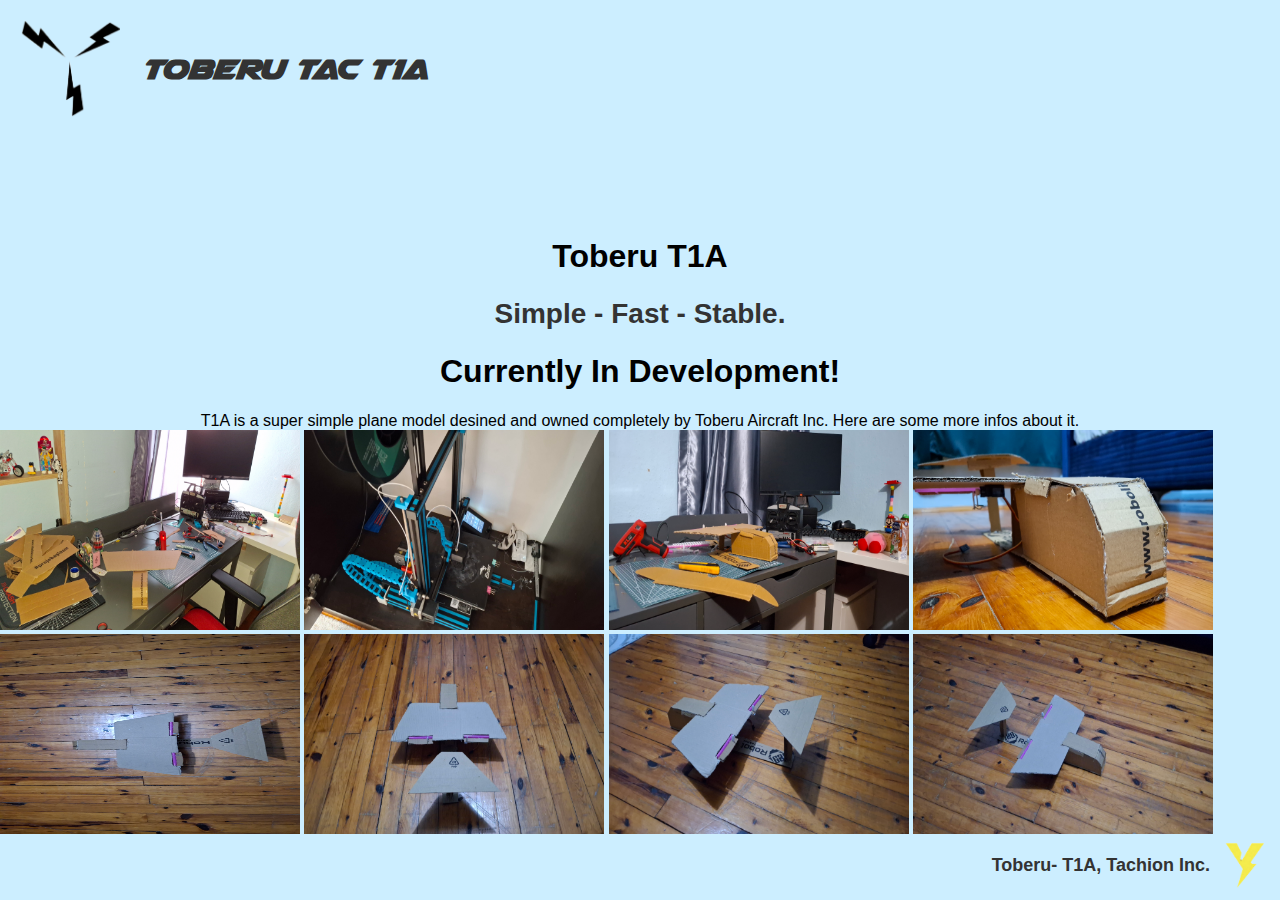
==== T1A/t1a-24-p1.html @ d8ca95a9 "Inital Commit" ====
<!DOCTYPE html>
<html lang="en">
<head>
    <meta charset="UTF-8">
    <meta name="viewport" content="width=device-width, initial-scale=1.0">
    <title>T1A</title>
    <link rel="stylesheet" href="../styles.css">
    <link rel="icon" href="../logo.png" type="image/png">
</head>
<body>
    <div class="header">
        <img src="../logo.png" alt="Toberu Logo" class="logo" id="logo">
        <h1 class="title">Toberu TAC T1A</h1>
    </div>

    <div class="content">
        <h1>Toberu T1A</h1>
        <h2>Simple - Fast - Stable.</h2>
        <h1> Currently In Development!</h1>
        T1A is a super simple plane model desined and owned completely by Toberu Aircraft Inc. Here are some more infos about it.
    </div>
    <img src="t1a-1.jpg"  width="300" height="200">
    <img src="t1a-2.jpg"  width="300" height="200">
    <img src="t1a-3.jpg"  width="300" height="200">
    <img src="t1a-5.jpg"  width="300" height="200">
    <img src="t1a-6.jpg"  width="300" height="200">
    <img src="t1a-7.jpg"  width="300" height="200">
    <img src="t1a-8.jpg"  width="300" height="200">
    <img src="t1a-9.jpg"  width="300" height="200">

    <div class="footer">
        <span class="footer-text">Toberu- T1A, Tachion Inc.</span>
        <img src="../logo2.png" alt="Tachion Logo" class="logo-small">
    </div>

    <script src="../script.js"></script>
</body>
</html>
---- styles.css ----
@font-face {
    font-family: 'ToberuFont';
    src: url('font.ttf') format('truetype');
}

body {
    background-color: #cceeff; /* Açık mavimsi arka plan */
    margin: 0;
    font-family: Arial, sans-serif;
}

.header {
    display: flex;
    align-items: center;
    padding: 20px;
}

.logo {
    width: 100px;
    height: auto;
    cursor: pointer; /* Tıklanabilir işareti */
    transition: transform 1s ease-in-out;
}

.title {
    font-family: 'ToberuFont', Arial, sans-serif;
    font-size: 36px;
    color: #333;
    margin-left: 20px;
}

.content {
    text-align: center;
    margin-top: 100px; /* Plane Models yazısı yukarı taşındı */
}

h2 {
    font-size: 28px;
    color: #333;
}

p {
    font-size: 24px;
    color: #555;
}

.footer {
    position: absolute;
    bottom: 10px;
    right: 10px;
    display: flex;
    align-items: center;
}

.footer-text {
    font-size: 18px;
    font-weight: bold;
    color: #333;
    margin-right: 10px;
}

.logo-small {
    width: 50px;
    height: auto;
}
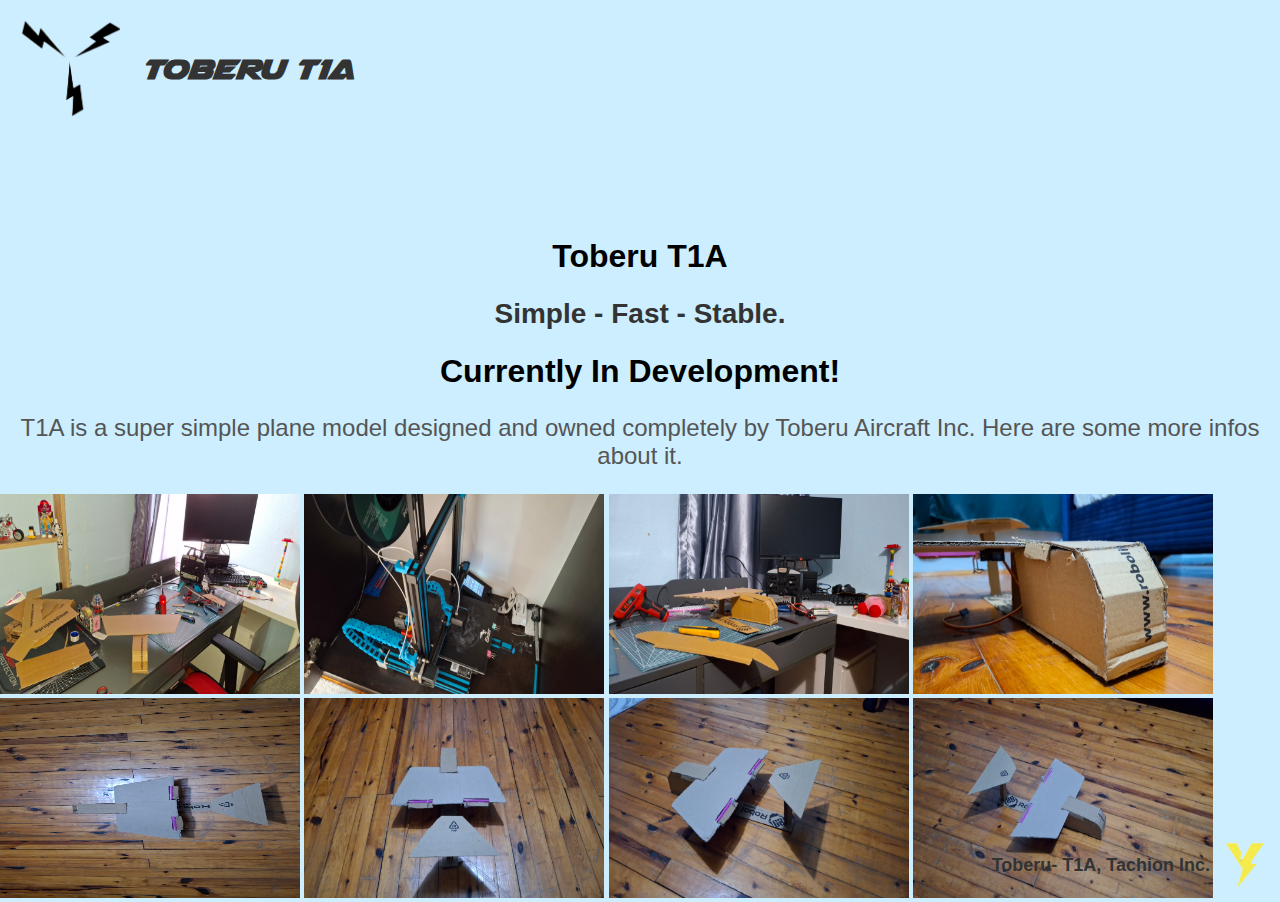
==== commit 0c96449a: "Update t1a-24-p1.html" ====
--- a/T1A/t1a-24-p1.html
+++ b/T1A/t1a-24-p1.html
@@ -10,23 +10,26 @@
 <body>
     <div class="header">
         <img src="../logo.png" alt="Toberu Logo" class="logo" id="logo">
-        <h1 class="title">Toberu TAC T1A</h1>
+        <h1 class="title">Toberu T1A</h1>
     </div>
 
     <div class="content">
         <h1>Toberu T1A</h1>
         <h2>Simple - Fast - Stable.</h2>
-        <h1> Currently In Development!</h1>
-        T1A is a super simple plane model desined and owned completely by Toberu Aircraft Inc. Here are some more infos about it.
+        <h1>Currently In Development!</h1>
+        <p>T1A is a super simple plane model designed and owned completely by Toberu Aircraft Inc. Here are some more infos about it.</p>
     </div>
-    <img src="t1a-1.jpg"  width="300" height="200">
-    <img src="t1a-2.jpg"  width="300" height="200">
-    <img src="t1a-3.jpg"  width="300" height="200">
-    <img src="t1a-5.jpg"  width="300" height="200">
-    <img src="t1a-6.jpg"  width="300" height="200">
-    <img src="t1a-7.jpg"  width="300" height="200">
-    <img src="t1a-8.jpg"  width="300" height="200">
-    <img src="t1a-9.jpg"  width="300" height="200">
+
+    <div class="image-gallery">
+        <img src="t1a-1.jpg"  width="300" height="200">
+        <img src="t1a-2.jpg"  width="300" height="200">
+        <img src="t1a-3.jpg"  width="300" height="200">
+        <img src="t1a-5.jpg"  width="300" height="200">
+        <img src="t1a-6.jpg"  width="300" height="200">
+        <img src="t1a-7.jpg"  width="300" height="200">
+        <img src="t1a-8.jpg"  width="300" height="200">
+        <img src="t1a-9.jpg"  width="300" height="200">
+    </div>
 
     <div class="footer">
         <span class="footer-text">Toberu- T1A, Tachion Inc.</span>
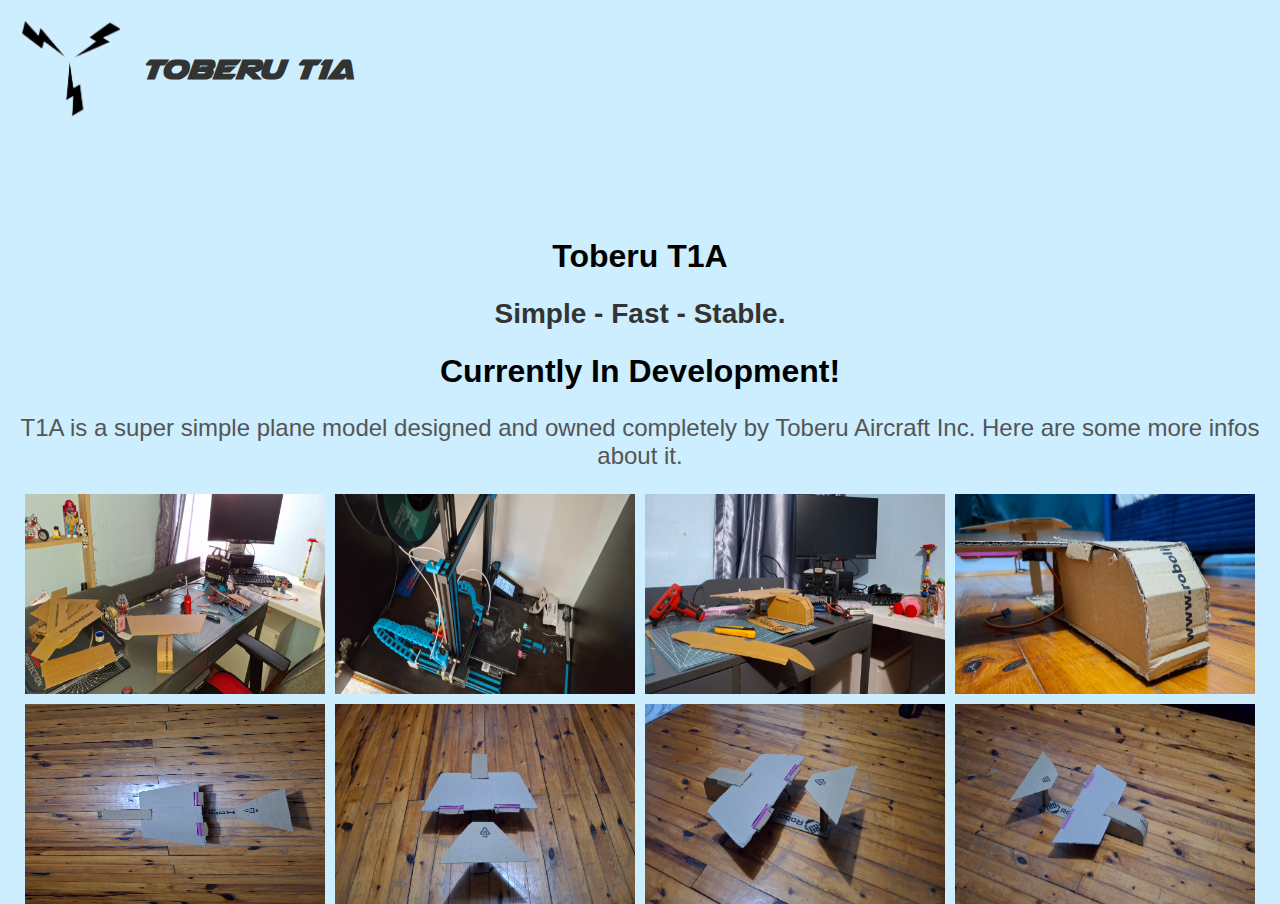
==== commit b9f0063f: "Update t1a-24-p1.html" ====
--- a/T1A/t1a-24-p1.html
+++ b/T1A/t1a-24-p1.html
@@ -30,12 +30,7 @@
         <img src="t1a-8.jpg"  width="300" height="200">
         <img src="t1a-9.jpg"  width="300" height="200">
     </div>
-
-    <div class="footer">
-        <span class="footer-text">Toberu- T1A, Tachion Inc.</span>
-        <img src="../logo2.png" alt="Tachion Logo" class="logo-small">
-    </div>
-
+    
     <script src="../script.js"></script>
 </body>
 </html>
--- a/styles.css
+++ b/styles.css
@@ -44,12 +44,24 @@
     color: #555;
 }
 
+/* Ortalamak için ana div */
+.image-gallery {
+    display: flex;
+    flex-wrap: wrap;
+    justify-content: center;
+    gap: 10px; /* Resimler arasında boşluk */
+    margin-top: 20px;
+}
+
+/* Footer'ı sayfanın sonunda tutma */
 .footer {
-    position: absolute;
-    bottom: 10px;
-    right: 10px;
-    display: flex;
-    align-items: center;
+    text-align: center;
+    margin-top: 50px; /* İçeriğin altına biraz boşluk ekler */
+    position: relative;
+    bottom: 0;
+    width: 100%;
+    background-color: #f1f1f1;
+    padding: 10px;
 }
 
 .footer-text {
@@ -57,9 +69,12 @@
     font-weight: bold;
     color: #333;
     margin-right: 10px;
+    display: inline-block;
+    vertical-align: middle;
 }
 
 .logo-small {
     width: 50px;
     height: auto;
+    display: inline-block;
 }
